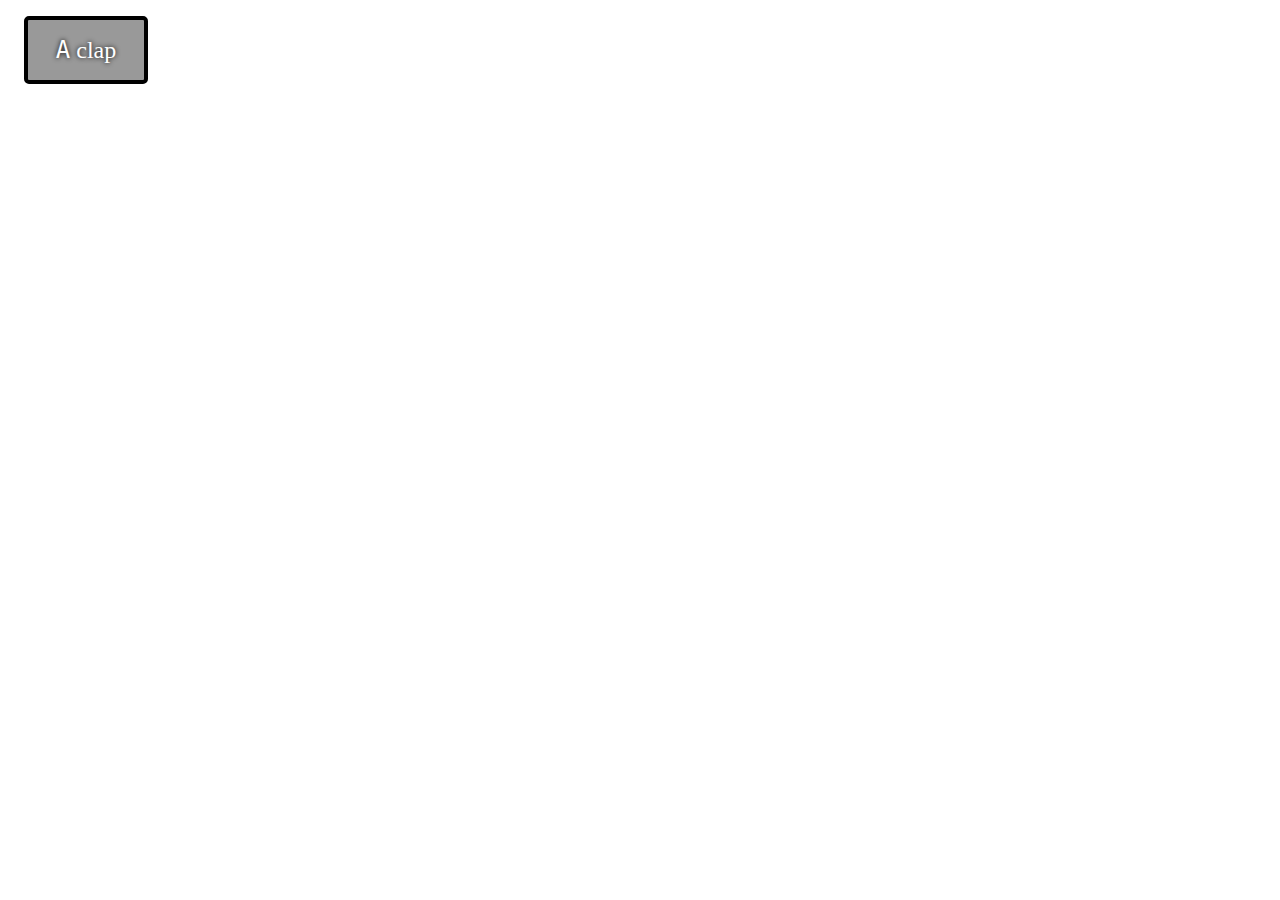
==== day-01/index.html @ 6dd376b2 "add styles.css file" ====
<!DOCTYPE html>
<html lang="en">
<head>
    <meta charset="UTF-8">
    <meta http-equiv="X-UA-Compatible" content="IE=edge">
    <meta name="viewport" content="width=device-width, initial-scale=1.0">
    <title>Document</title>
    <link rel="stylesheet" type="text/css" href="styles.css">
</head>
<body>
    <div class="keys-wrapper">
        <div data-key="65" class="key">
            <kbd>A</kbd>
            <span class="sound">clap</span>
        </div>
    </div>
</body>
</html>
---- day-01/styles.css ----
.key {
    border: 4px solid black;
    border-radius: 5px;
    margin: 1rem;
    font-size: 1.5rem;
    padding: 1rem 0.5rem;
    transition: all 0.1;
    width: 100px;
    text-align: center;
    color: white;
    background: rgba(0,0,0,0.4);
    text-shadow: 0 0 5px black;
}
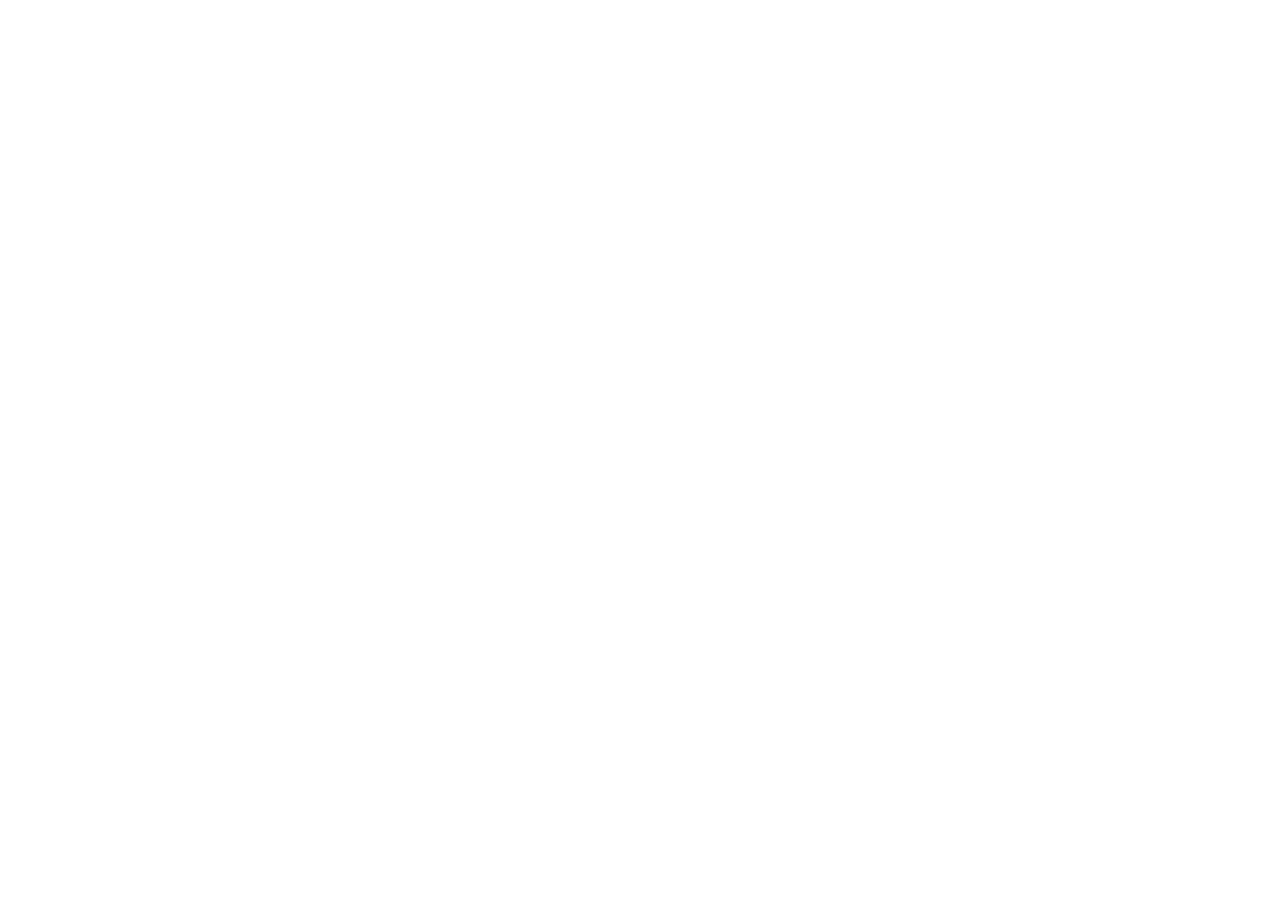
==== commit 0cce10ff: "add js file" ====
--- a/day-01/index.html
+++ b/day-01/index.html
@@ -8,11 +8,6 @@
     <link rel="stylesheet" type="text/css" href="styles.css">
 </head>
 <body>
-    <div class="keys-wrapper">
-        <div data-key="65" class="key">
-            <kbd>A</kbd>
-            <span class="sound">clap</span>
-        </div>
-    </div>
+
 </body>
 </html>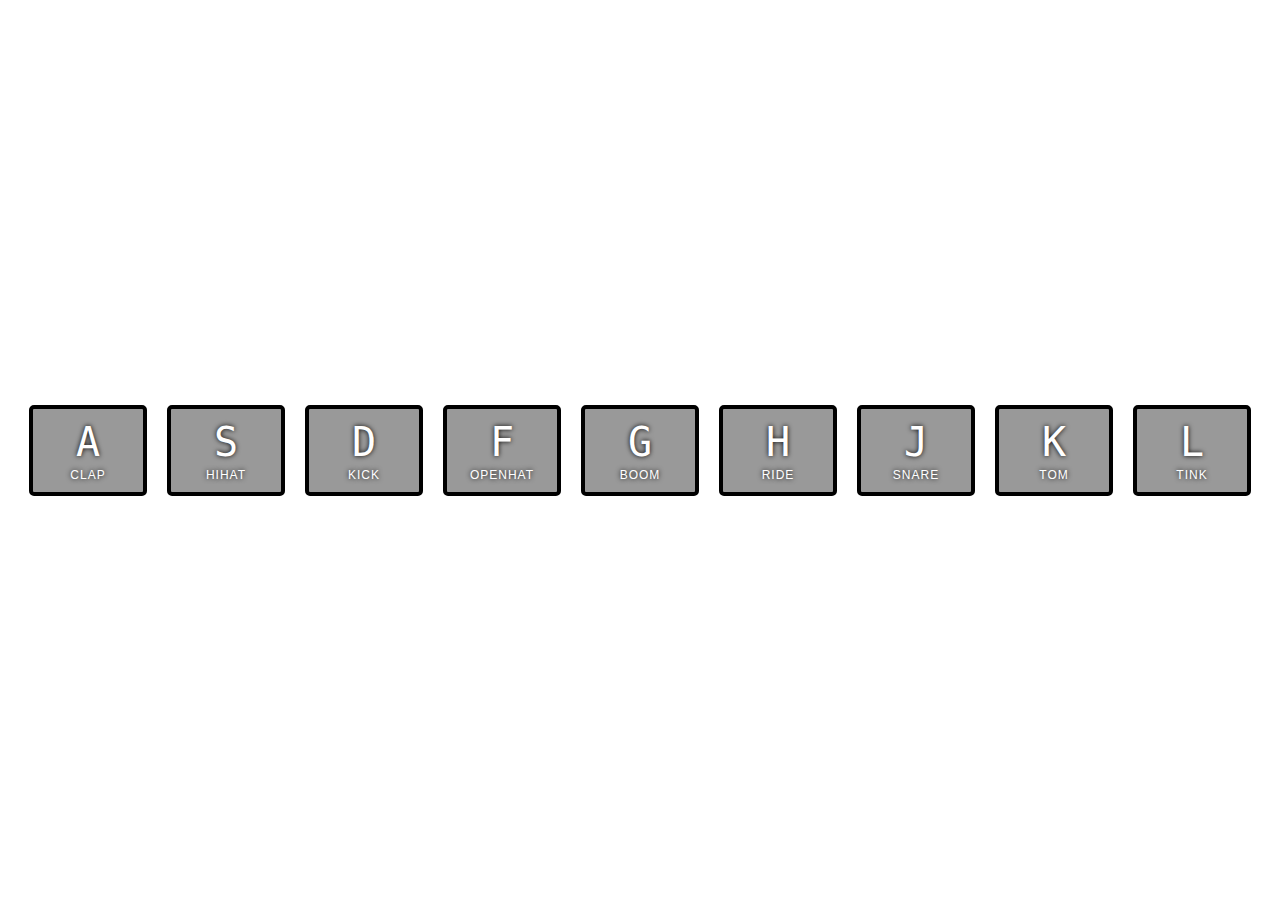
==== commit 50b907a9: "add js file" ====
--- a/day-01/index.html
+++ b/day-01/index.html
@@ -1,3 +1,4 @@
+
 <!DOCTYPE html>
 <html lang="en">
 <head>
@@ -8,6 +9,56 @@
     <link rel="stylesheet" type="text/css" href="styles.css">
 </head>
 <body>
+    <div class="keys">
+        <div data-key="65" class="key">
+          <kbd>A</kbd>
+          <span class="sound">clap</span>
+        </div>
+        <div data-key="83" class="key">
+          <kbd>S</kbd>
+          <span class="sound">hihat</span>
+        </div>
+        <div data-key="68" class="key">
+          <kbd>D</kbd>
+          <span class="sound">kick</span>
+        </div>
+        <div data-key="70" class="key">
+          <kbd>F</kbd>
+          <span class="sound">openhat</span>
+        </div>
+        <div data-key="71" class="key">
+          <kbd>G</kbd>
+          <span class="sound">boom</span>
+        </div>
+        <div data-key="72" class="key">
+          <kbd>H</kbd>
+          <span class="sound">ride</span>
+        </div>
+        <div data-key="74" class="key">
+          <kbd>J</kbd>
+          <span class="sound">snare</span>
+        </div>
+        <div data-key="75" class="key">
+          <kbd>K</kbd>
+          <span class="sound">tom</span>
+        </div>
+        <div data-key="76" class="key">
+          <kbd>L</kbd>
+          <span class="sound">tink</span>
+        </div>
+      </div>
+    
+      <audio data-key="a" src="https://raw.githubusercontent.com/deepakkarki/js-projects/master/01-js-drum-kit/sounds/clap.wav"></audio>
+      <audio data-key="s" src="https://raw.githubusercontent.com/deepakkarki/js-projects/master/01-js-drum-kit/sounds/hihat.wav"></audio>
+      <audio data-key="d" src="https://raw.githubusercontent.com/deepakkarki/js-projects/master/01-js-drum-kit/sounds/kick.wav"></audio>
+      <audio data-key="f" src="https://raw.githubusercontent.com/deepakkarki/js-projects/master/01-js-drum-kit/sounds/openhat.wav"></audio>
+      <audio data-key="g" src="https://raw.githubusercontent.com/deepakkarki/js-projects/master/01-js-drum-kit/sounds/boom.wav"></audio>
+      <audio data-key="h" src="https://raw.githubusercontent.com/deepakkarki/js-projects/master/01-js-drum-kit/sounds/ride.wav"></audio>
+      <audio data-key="j" src="https://raw.githubusercontent.com/deepakkarki/js-projects/master/01-js-drum-kit/sounds/snare.wav"></audio>
+      <audio data-key="k" src="https://raw.githubusercontent.com/deepakkarki/js-projects/master/01-js-drum-kit/sounds/tom.wav"></audio>
+      <audio data-key="l" src="https://raw.githubusercontent.com/deepakkarki/js-projects/master/01-js-drum-kit/sounds/tink.wav"></audio>
 
+      <script src="drum-kit.js">
+      </script>
 </body>
 </html>--- a/day-01/styles.css
+++ b/day-01/styles.css
@@ -0,0 +1,52 @@
+html {
+    font-size: 10px;
+    background: url(https://images.unsplash.com/photo-1501612780327-45045538702b?ixlib=rb-4.0.3&ixid=MnwxMjA3fDB8MHxwaG90by1wYWdlfHx8fGVufDB8fHx8&auto=format&fit=crop&w=2670&q=80) bottom center;
+    background-size: cover;
+}
+
+body,
+html {
+    margin: 0;
+    padding: 0;
+    font-family: sans-serif;
+}
+
+.keys {
+    display: flex;
+    flex: 1;
+    min-height: 100vh;
+    align-items: center;
+    justify-content: center;
+}
+
+.key {
+    border: .4rem solid black;
+    border-radius: .5rem;
+    margin: 1rem;
+    font-size: 1.5rem;
+    padding: 1rem .5rem;
+    transition: all .07s ease;
+    width: 10rem;
+    text-align: center;
+    color: white;
+    background: rgba(0, 0, 0, 0.4);
+    text-shadow: 0 0 .5rem black;
+}
+
+.playing {
+    transform: scale(1.1);
+    border-color: #ffffff;
+    box-shadow: 0 0 1rem #ffffff;
+}
+
+kbd {
+    display: block;
+    font-size: 4rem;
+}
+
+.sound {
+    font-size: 1.2rem;
+    text-transform: uppercase;
+    letter-spacing: .1rem;
+    color: #ffffff;
+}